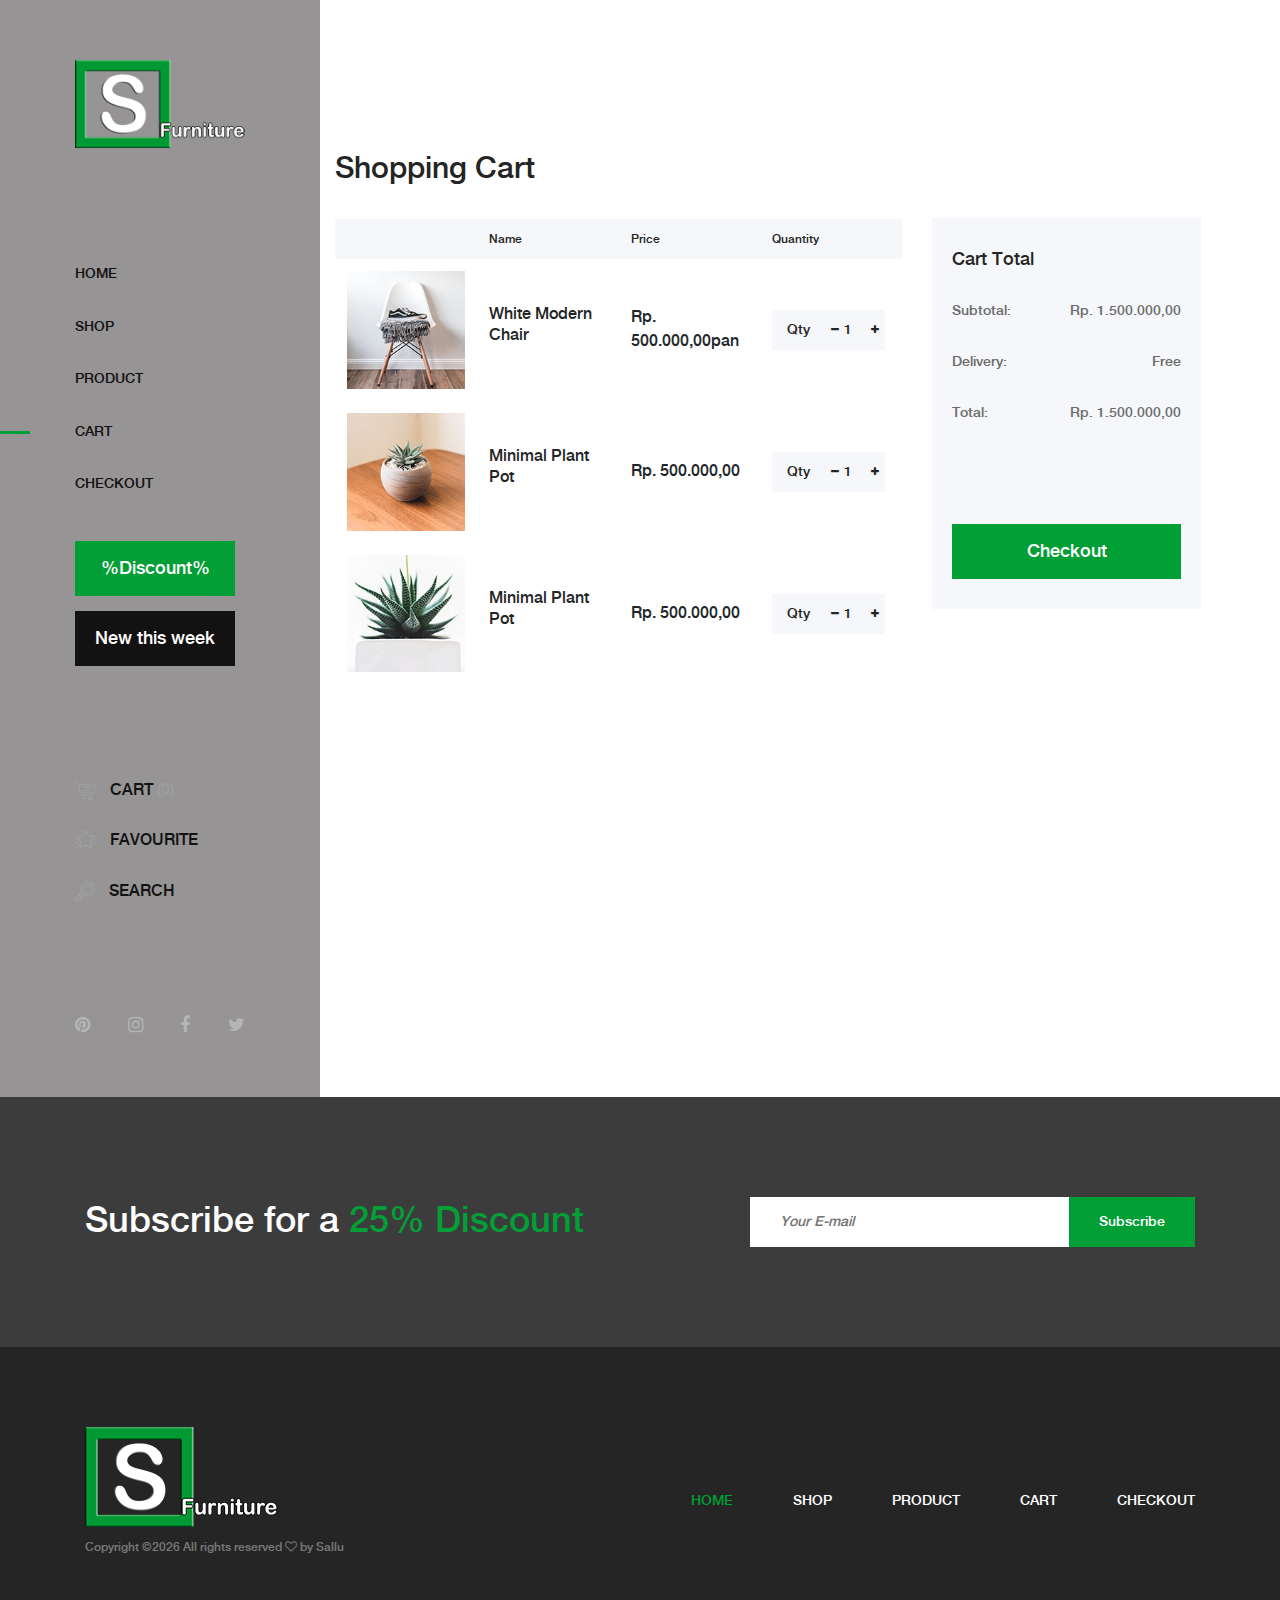
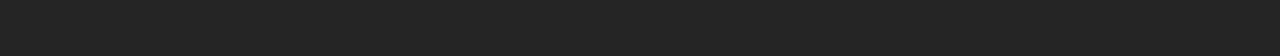
==== cart.html @ cabe3c15 "update" ====
<!DOCTYPE html>
<html lang="en">

<head>
    <meta charset="UTF-8">
    <meta name="description" content="">
    <meta http-equiv="X-UA-Compatible" content="IE=edge">
    <meta name="viewport" content="width=device-width, initial-scale=1, shrink-to-fit=no">
    <!-- The above 4 meta tags *must* come first in the head; any other head content must come *after* these tags -->

    <!-- Title  -->
    <title>Sallu - Furniture Ecommerce | Cart</title>

    <!-- Favicon  -->
    <link rel="icon" href="img/core-img/sallu.ico">

    <!-- Core Style CSS -->
    <link rel="stylesheet" href="css/core-style.css">
    <link rel="stylesheet" href="style.css">

</head>

<body>
    <!-- Search Wrapper Area Start -->
    <div class="search-wrapper section-padding-100">
        <div class="search-close">
            <i class="fa fa-close" aria-hidden="true"></i>
        </div>
        <div class="container">
            <div class="row">
                <div class="col-12">
                    <div class="search-content">
                        <form action="#" method="get">
                            <input type="search" name="search" id="search" placeholder="Type your keyword...">
                            <button type="submit"><img src="img/core-img/search.png" alt=""></button>
                        </form>
                    </div>
                </div>
            </div>
        </div>
    </div>
    <!-- Search Wrapper Area End -->

    <!-- ##### Main Content Wrapper Start ##### -->
    <div class="main-content-wrapper d-flex clearfix">

        <!-- Mobile Nav (max width 767px)-->
        <div class="mobile-nav">
            <!-- Navbar Brand -->
            <div class="amado-navbar-brand">
                <a href="index.html"><img src="img/core-img/logo.png" alt=""></a>
            </div>
            <!-- Navbar Toggler -->
            <div class="amado-navbar-toggler">
                <span></span><span></span><span></span>
            </div>
        </div>

        <!-- Header Area Start -->
        <header class="header-area clearfix">
            <!-- Close Icon -->
            <div class="nav-close">
                <i class="fa fa-close" aria-hidden="true"></i>
            </div>
            <!-- Logo -->
            <div class="logo">
                <a href="index.html"><img src="img/core-img/sallu01.png" alt=""></a>
            </div>
            <!-- Amado Nav -->
            <nav class="amado-nav">
                <ul>
                    <li><a href="index.html">Home</a></li>
                    <li><a href="shop.html">Shop</a></li>
                    <li><a href="product-details.html">Product</a></li>
                    <li class="active"><a href="cart.html">Cart</a></li>
                    <li><a href="checkout.html">Checkout</a></li>
                </ul>
            </nav>
            <!-- Button Group -->
            <div class="amado-btn-group mt-30 mb-100">
                <a href="#" class="btn amado-btn mb-15">%Discount%</a>
                <a href="#" class="btn amado-btn active">New this week</a>
            </div>
            <!-- Cart Menu -->
            <div class="cart-fav-search mb-100">
                <a href="cart.html" class="cart-nav"><img src="img/core-img/cart.png" alt=""> Cart <span>(0)</span></a>
                <a href="#" class="fav-nav"><img src="img/core-img/favorites.png" alt=""> Favourite</a>
                <a href="#" class="search-nav"><img src="img/core-img/search.png" alt=""> Search</a>
            </div>
            <!-- Social Button -->
            <div class="social-info d-flex justify-content-between">
                <a href="#"><i class="fa fa-pinterest" aria-hidden="true"></i></a>
                <a href="#"><i class="fa fa-instagram" aria-hidden="true"></i></a>
                <a href="#"><i class="fa fa-facebook" aria-hidden="true"></i></a>
                <a href="#"><i class="fa fa-twitter" aria-hidden="true"></i></a>
            </div>
        </header>
        <!-- Header Area End -->

        <div class="cart-table-area section-padding-100">
            <div class="container-fluid">
                <div class="row">
                    <div class="col-12 col-lg-8">
                        <div class="cart-title mt-50">
                            <h2>Shopping Cart</h2>
                        </div>

                        <div class="cart-table clearfix">
                            <table class="table table-responsive">
                                <thead>
                                    <tr>
                                        <th></th>
                                        <th>Name</th>
                                        <th>Price</th>
                                        <th>Quantity</th>
                                    </tr>
                                </thead>
                                <tbody>
                                    <tr>
                                        <td class="cart_product_img">
                                            <a href="#"><img src="img/bg-img/cart1.jpg" alt="Product"></a>
                                        </td>
                                        <td class="cart_product_desc">
                                            <h5>White Modern Chair</h5>
                                        </td>
                                        <td class="price">
                                            <span>Rp. 500.000,00pan
                                        </td>
                                        <td class="qty">
                                            <div class="qty-btn d-flex">
                                                <p>Qty</p>
                                                <div class="quantity">
                                                    <span class="qty-minus" onclick="var effect = document.getElementById('qty'); var qty = effect.value; if( !isNaN( qty ) &amp;&amp; qty &gt; 1 ) effect.value--;return false;"><i class="fa fa-minus" aria-hidden="true"></i></span>
                                                    <input type="number" class="qty-text" id="qty" step="1" min="1" max="300" name="quantity" value="1">
                                                    <span class="qty-plus" onclick="var effect = document.getElementById('qty'); var qty = effect.value; if( !isNaN( qty )) effect.value++;return false;"><i class="fa fa-plus" aria-hidden="true"></i></span>
                                                </div>
                                            </div>
                                        </td>
                                    </tr>
                                    <tr>
                                        <td class="cart_product_img">
                                            <a href="#"><img src="img/bg-img/cart2.jpg" alt="Product"></a>
                                        </td>
                                        <td class="cart_product_desc">
                                            <h5>Minimal Plant Pot</h5>
                                        </td>
                                        <td class="price">
                                            <span>Rp. 500.000,00</span>
                                        </td>
                                        <td class="qty">
                                            <div class="qty-btn d-flex">
                                                <p>Qty</p>
                                                <div class="quantity">
                                                    <span class="qty-minus" onclick="var effect = document.getElementById('qty2'); var qty = effect.value; if( !isNaN( qty ) &amp;&amp; qty &gt; 1 ) effect.value--;return false;"><i class="fa fa-minus" aria-hidden="true"></i></span>
                                                    <input type="number" class="qty-text" id="qty2" step="1" min="1" max="300" name="quantity" value="1">
                                                    <span class="qty-plus" onclick="var effect = document.getElementById('qty2'); var qty = effect.value; if( !isNaN( qty )) effect.value++;return false;"><i class="fa fa-plus" aria-hidden="true"></i></span>
                                                </div>
                                            </div>
                                        </td>
                                    </tr>
                                    <tr>
                                        <td class="cart_product_img">
                                            <a href="#"><img src="img/bg-img/cart3.jpg" alt="Product"></a>
                                        </td>
                                        <td class="cart_product_desc">
                                            <h5>Minimal Plant Pot</h5>
                                        </td>
                                        <td class="price">
                                            <span>Rp. 500.000,00</span>
                                        </td>
                                        <td class="qty">
                                            <div class="qty-btn d-flex">
                                                <p>Qty</p>
                                                <div class="quantity">
                                                    <span class="qty-minus" onclick="var effect = document.getElementById('qty3'); var qty = effect.value; if( !isNaN( qty ) &amp;&amp; qty &gt; 1 ) effect.value--;return false;"><i class="fa fa-minus" aria-hidden="true"></i></span>
                                                    <input type="number" class="qty-text" id="qty3" step="1" min="1" max="300" name="quantity" value="1">
                                                    <span class="qty-plus" onclick="var effect = document.getElementById('qty3'); var qty = effect.value; if( !isNaN( qty )) effect.value++;return false;"><i class="fa fa-plus" aria-hidden="true"></i></span>
                                                </div>
                                            </div>
                                        </td>
                                    </tr>
                                </tbody>
                            </table>
                        </div>
                    </div>
                    <div class="col-12 col-lg-4">
                        <div class="cart-summary">
                            <h5>Cart Total</h5>
                            <ul class="summary-table">
                                <li><span>subtotal:</span> <span>Rp. 1.500.000,00</span></li>
                                <li><span>delivery:</span> <span>Free</span></li>
                                <li><span>total:</span> <span>Rp. 1.500.000,00</span></li>
                            </ul>
                            <div class="cart-btn mt-100">
                                <a href="cart.html" class="btn amado-btn w-100">Checkout</a>
                            </div>
                        </div>
                    </div>
                </div>
            </div>
        </div>
    </div>
    <!-- ##### Main Content Wrapper End ##### -->

    <!-- ##### Newsletter Area Start ##### -->
    <section class="newsletter-area section-padding-100-0">
        <div class="container">
            <div class="row align-items-center">
                <!-- Newsletter Text -->
                <div class="col-12 col-lg-6 col-xl-7">
                    <div class="newsletter-text mb-100">
                        <h2>Subscribe for a <span>25% Discount</span></h2>
                    </div>
                </div>
                <!-- Newsletter Form -->
                <div class="col-12 col-lg-6 col-xl-5">
                    <div class="newsletter-form mb-100">
                        <form action="#" method="post">
                            <input type="email" name="email" class="nl-email" placeholder="Your E-mail">
                            <input type="submit" value="Subscribe">
                        </form>
                    </div>
                </div>
            </div>
        </div>
    </section>
    <!-- ##### Newsletter Area End ##### -->

    <!-- ##### Footer Area Start ##### -->
    <footer class="footer_area clearfix">
        <div class="container">
            <div class="row align-items-center">
                <!-- Single Widget Area -->
                <div class="col-12 col-lg-4">
                    <div class="single_widget_area">
                        <!-- Logo -->
                        <div class="footer-logo mr-50">
                            <a href="index.html"><img src="img/core-img/sallu01.png" alt=""></a>
                        </div>
                        <!-- Copywrite Text -->
                        <p class="copywrite">
                            Copyright &copy;<script>document.write(new Date().getFullYear());</script> All rights reserved <i class="fa fa-heart-o" aria-hidden="true"></i> by <a href="https://aroficksallu.github.io" target="_blank">Sallu</a>
                        </p>
                    </div>
                </div>
                <!-- Single Widget Area -->
                <div class="col-12 col-lg-8">
                    <div class="single_widget_area">
                        <!-- Footer Menu -->
                        <div class="footer_menu">
                            <nav class="navbar navbar-expand-lg justify-content-end">
                                <button class="navbar-toggler" type="button" data-toggle="collapse" data-target="#footerNavContent" aria-controls="footerNavContent" aria-expanded="false" aria-label="Toggle navigation"><i class="fa fa-bars"></i></button>
                                <div class="collapse navbar-collapse" id="footerNavContent">
                                    <ul class="navbar-nav ml-auto">
                                        <li class="nav-item active">
                                            <a class="nav-link" href="index.html">Home</a>
                                        </li>
                                        <li class="nav-item">
                                            <a class="nav-link" href="shop.html">Shop</a>
                                        </li>
                                        <li class="nav-item">
                                            <a class="nav-link" href="product-details.html">Product</a>
                                        </li>
                                        <li class="nav-item">
                                            <a class="nav-link" href="cart.html">Cart</a>
                                        </li>
                                        <li class="nav-item">
                                            <a class="nav-link" href="checkout.html">Checkout</a>
                                        </li>
                                    </ul>
                                </div>
                            </nav>
                        </div>
                    </div>
                </div>
            </div>
        </div>
    </footer>
    <!-- ##### Footer Area End ##### -->

    <!-- ##### jQuery (Necessary for All JavaScript Plugins) ##### -->
    <script src="js/jquery/jquery-2.2.4.min.js"></script>
    <!-- Popper js -->
    <script src="js/popper.min.js"></script>
    <!-- Bootstrap js -->
    <script src="js/bootstrap.min.js"></script>
    <!-- Plugins js -->
    <script src="js/plugins.js"></script>
    <!-- Active js -->
    <script src="js/active.js"></script>

</body>

</html>
---- css/core-style.css ----
@import url(../css/bootstrap.min.css);
@import url(../css/owl.carousel.css);
@import url(../css/animate.css);
@import url(../css/magnific-popup.css);
@import url(../css/jquery-ui.min.css);
@import url(../css/nice-select.css);
@import url(../css/font-awesome.min.css);
@font-face {
  font-family: 'helveticaneuebold';
  src: url("../fonts/helvetica_neu_bold-webfont.woff2") format("woff2"), url("../fonts/helvetica_neu_bold-webfont.woff") format("woff");
  font-weight: normal;
  font-style: normal; }
@font-face {
  font-family: 'helveticaneuemedium';
  src: url("../fonts/helveticaneue_medium-webfont.woff2") format("woff2"), url("../fonts/helveticaneue_medium-webfont.woff") format("woff");
  font-weight: normal;
  font-style: normal; }
/* :: 2.0 Import All CSS */
/* :: 3.0 Base CSS */
* {
  margin: 0;
  padding: 0; }

body {
  font-family: "helveticaneuemedium";
  font-size: 16px; }

h1,
h2,
h3,
h4,
h5,
h6 {
  color: #242424;
  line-height: 1.3;
  font-weight: 400; }

p {
  color: #6d6d6d;
  font-size: 16px;
  line-height: 1.9;
  font-weight: 400; }

a {
  -webkit-transition: all 500ms ease 0s;
  transition: all 500ms ease 0s;
  text-decoration: none;
  outline: 0 solid transparent;
  color: #131212;
  font-weight: 400;
  font-size: 12px; }
  a:hover, a:focus {
    -webkit-transition: all 500ms ease 0s;
    transition: all 500ms ease 0s;
    text-decoration: none;
    outline: 0 solid transparent;
    color: #131212;
    font-weight: 400;
    font-size: 12px; }

ul,
ol {
  margin: 0; }
  ul li,
  ol li {
    list-style: none; }

img {
  height: auto;
  max-width: 100%; }

/* Spacing */
.mt-15 {
  margin-top: 15px !important; }

.mt-30 {
  margin-top: 30px !important; }

.mt-50 {
  margin-top: 50px !important; }

.mt-70 {
  margin-top: 70px !important; }

.mt-100 {
  margin-top: 100px !important; }

.mb-15 {
  margin-bottom: 15px !important; }

.mb-30 {
  margin-bottom: 30px !important; }

.mb-50 {
  margin-bottom: 50px !important; }

.mb-70 {
  margin-bottom: 70px !important; }

.mb-100 {
  margin-bottom: 100px !important; }

.ml-15 {
  margin-left: 15px !important; }

.ml-30 {
  margin-left: 30px !important; }

.ml-50 {
  margin-left: 50px !important; }

.mr-15 {
  margin-right: 15px !important; }

.mr-30 {
  margin-right: 30px !important; }

.mr-50 {
  margin-right: 50px !important; }

/* Height */
.height-400 {
  height: 400px !important; }

.height-500 {
  height: 500px !important; }

.height-600 {
  height: 600px !important; }

.height-700 {
  height: 700px !important; }

.height-800 {
  height: 800px !important; }

/* Section Padding */
.section-padding-100 {
  padding-top: 100px;
  padding-bottom: 100px; }

.section-padding-100-0 {
  padding-top: 100px;
  padding-bottom: 0; }

.section-padding-0-100 {
  padding-top: 0;
  padding-bottom: 100px; }

/* Section Heading */
.section-heading {
  margin-bottom: 50px;
  position: relative;
  z-index: 1; }
  .section-heading h2 {
    font-size: 30px;
    margin-bottom: 0;
    text-transform: capitalize;
    font-weight: 600; }
  .section-heading.text-left {
    text-align: left !important; }

/* Miscellaneous */
.bg-img {
  background-position: center center;
  background-size: cover;
  background-repeat: no-repeat; }

.bg-white {
  background-color: #ffffff !important; }

.bg-dark {
  background-color: #000000 !important; }

.bg-transparent {
  background-color: transparent !important; }

.font-bold {
  font-weight: 700; }

.font-light {
  font-weight: 300; }

.bg-overlay,
.bg-overlay-white {
  position: relative;
  z-index: 2;
  background-position: center center;
  background-size: cover; }
  .bg-overlay:hover,
  .bg-overlay-white:hover {
    position: absolute;
    z-index: -1;
    top: 0;
    left: 0;
    width: 100%;
    height: 100%;
    content: ""; }

.bg-overlay:hover {
  background-color: rgba(0, 0, 0, 0.5); }

.bg-overlay-white:hover {
  background-color: rgba(255, 255, 255, 0.9); }

.mfp-image-holder .mfp-close,
.mfp-iframe-holder .mfp-close {
  color: #FFF;
  right: 0;
  padding-right: 0;
  width: 30px;
  height: 30px;
  background-color: #029e36;
  line-height: 30px;
  text-align: center;
  position: absolute;
  top: 40px;
  right: -30px; }
  @media only screen and (max-width: 767px) {
    .mfp-image-holder .mfp-close,
    .mfp-iframe-holder .mfp-close {
      right: 0; } }

.navbar-toggler {
  background-color: #029e36;
  border-radius: 0;
  margin-bottom: 15px; }
  .navbar-toggler i {
    font-size: 12px;
    color: #fff; }

@media only screen and (min-width: 768px) and (max-width: 991px) {
  .navbar {
    display: block; } }
@media only screen and (max-width: 767px) {
  .navbar {
    display: block; } }

.mobile-nav {
  position: fixed;
  width: 100%;
  height: 70px;
  background-color: #fff;
  z-index: 3000;
  top: 0;
  left: 0;
  right: 0;
  padding: 0.5em 2em;
  -webkit-box-align: center;
  -ms-flex-align: center;
  -ms-grid-row-align: center;
  align-items: center;
  -webkit-box-pack: justify;
  -ms-flex-pack: justify;
  justify-content: space-between;
  box-shadow: 0 4px 15px 0 rgba(0, 0, 0, 0.15);
  display: none; }
  @media only screen and (max-width: 767px) {
    .mobile-nav {
      display: -webkit-box;
      display: -ms-flexbox;
      display: flex; } }
  .mobile-nav .amado-navbar-brand {
    -webkit-box-flex: 0;
    -ms-flex: 0 0 70px;
    flex: 0 0 70px;
    max-width: 70px; }
    .mobile-nav .amado-navbar-brand a {
      display: block;
      max-width: 70px; }
  .mobile-nav .amado-navbar-toggler {
    cursor: pointer; }
    .mobile-nav .amado-navbar-toggler span {
      width: 28px;
      height: 3px;
      background-color: #029e36;
      display: block;
      margin-bottom: 5px;
      border-radius: 2px; }
      .mobile-nav .amado-navbar-toggler span:last-child {
        margin-bottom: 0; }

/* ScrollUp */
#scrollUp {
  background-color: #029e36;
  border-radius: 0;
  bottom: 60px;
  box-shadow: 0 2px 6px 0 rgba(0, 0, 0, 0.3);
  color: #ffffff;
  font-size: 24px;
  height: 40px;
  line-height: 40px;
  right: 60px;
  text-align: center;
  width: 40px;
  -webkit-transition-duration: 500ms;
  transition-duration: 500ms; }
  #scrollUp:hover {
    background-color: #131212; }
  @media only screen and (max-width: 767px) {
    #scrollUp {
      bottom: 30px;
      right: 30px; } }

/* Essence Button */
.amado-btn {
  display: inline-block;
  min-width: 160px;
  height: 55px;
  color: #ffffff;
  border: none;
  border-radius: 0;
  padding: 0 7px;
  font-size: 18px;
  line-height: 56px;
  background-color: #029e36;
  font-weight: 400; }
  .amado-btn.active, .amado-btn:hover, .amado-btn:focus {
    font-size: 18px;
    color: #ffffff;
    background-color: #131212; }

/* :: 4.0 Search Wrapper Area CSS */
.search-wrapper {
  position: fixed;
  z-index: 1;
  width: 100%;
  height: 260px;
  z-index: 5000;
  top: -350px;
  left: 0;
  background-color: #f5f7fa;
  -webkit-transition-duration: 500ms;
  transition-duration: 500ms; }
  .search-wrapper .search-content form {
    position: relative;
    z-index: 1;
    box-shadow: 0 0 5px rgba(0, 0, 0, 0.075); }
    .search-wrapper .search-content form input {
      width: 100%;
      height: 60px;
      border: none;
      padding-left: 50px;
      font-size: 14px;
      color: #6b6b6b; }
    .search-wrapper .search-content form button {
      position: absolute;
      top: 0;
      left: 0;
      border: none;
      width: 50px;
      height: 60px;
      z-index: 10;
      cursor: pointer;
      background-color: transparent;
      text-align: center; }
  .search-wrapper .search-close {
    -webkit-transition-duration: 500ms;
    transition-duration: 500ms;
    width: 40px;
    height: 40px;
    position: absolute;
    top: 0;
    right: 0;
    background-color: red;
    text-align: center;
    color: #fff;
    line-height: 40px;
    font-size: 12px;
    cursor: pointer;
    background-color: #029e36; }
    .search-wrapper .search-close:hover {
      background-color: #131212; }

/* :: 5.0 Welcome Area CSS */
.main-content-wrapper {
  position: relative;
  z-index: 1;
  -webkit-transition-duration: 500ms;
  transition-duration: 500ms;
  -ms-flex-wrap: wrap;
  flex-wrap: wrap; }
  @media only screen and (max-width: 767px) {
    .main-content-wrapper {
      margin-top: 70px;
      z-index: 100; } }
  .main-content-wrapper .header-area {
    -webkit-transition-duration: 500ms;
    transition-duration: 500ms;
    position: relative;
    z-index: 1;
    -webkit-box-flex: 0;
    -ms-flex: 0 0 320px;
    flex: 0 0 320px;
    width: 320px;
    max-width: 320px;
    background-color: rgb(150, 148, 148);
    padding: 60px 75px; }
    @media only screen and (min-width: 768px) and (max-width: 991px) {
      .main-content-wrapper .header-area {
        -webkit-box-flex: 0;
        -ms-flex: 0 0 280px;
        flex: 0 0 280px;
        width: 280px;
        max-width: 280px;
        padding: 50px; } }
    @media only screen and (max-width: 767px) {
      .main-content-wrapper .header-area {
        -webkit-transition-duration: 500ms;
        transition-duration: 500ms;
        -webkit-box-flex: 0;
        -ms-flex: 0 0 320px;
        flex: 0 0 320px;
        width: 320px;
        max-width: 320px;
        position: fixed;
        z-index: 4000;
        top: 0;
        left: -350px;
        height: 100%;
        overflow-x: hidden;
        overflow-y: scroll;
        display: block; } }
    .main-content-wrapper .header-area.bp-xs-on {
      left: 0; }
    .main-content-wrapper .header-area .nav-close {
      -webkit-transition-duration: 500ms;
      transition-duration: 500ms;
      width: 40px;
      height: 40px;
      position: absolute;
      top: 0;
      right: 15px;
      background-color: red;
      text-align: center;
      color: #fff;
      line-height: 40px;
      font-size: 12px;
      cursor: pointer;
      background-color: #029e36;
      display: none; }
      @media only screen and (max-width: 767px) {
        .main-content-wrapper .header-area .nav-close {
          display: block; } }
      .main-content-wrapper .header-area .nav-close:hover {
        background-color: #131212; }
    .main-content-wrapper .header-area .logo {
      margin-bottom: 100px;
      display: block; }
    .main-content-wrapper .header-area .amado-nav li a {
      font-size: 14px;
      text-transform: uppercase;
      position: relative;
      z-index: 1;
      padding: 20px 0;
      display: block;
      line-height: 0.9;
      color: #131212;
      font-weight: normal; }
      .main-content-wrapper .header-area .amado-nav li a::after {
        -webkit-transition-duration: 500ms;
        transition-duration: 500ms;
        width: 30px;
        height: 3px;
        position: absolute;
        top: 50%;
        margin-top: -1.5px;
        left: -150px;
        background-color: #029e36;
        z-index: 10;
        content: ''; }
      .main-content-wrapper .header-area .amado-nav li a:hover, .main-content-wrapper .header-area .amado-nav li a:focus {
        color: #029e36; }
    .main-content-wrapper .header-area .amado-nav li:hover a::after, .main-content-wrapper .header-area .amado-nav li:focus a::after {
      left: -75px; }
      @media only screen and (min-width: 768px) and (max-width: 991px) {
        .main-content-wrapper .header-area .amado-nav li:hover a::after, .main-content-wrapper .header-area .amado-nav li:focus a::after {
          left: -50px; } }
    .main-content-wrapper .header-area .amado-nav li.active a::after {
      left: -75px; }
      @media only screen and (min-width: 768px) and (max-width: 991px) {
        .main-content-wrapper .header-area .amado-nav li.active a::after {
          left: -50px; } }
    .main-content-wrapper .header-area .amado-btn-group .amado-btn {
      width: 160px;
      display: block; }
    .main-content-wrapper .header-area .cart-fav-search a {
      display: block;
      text-transform: uppercase;
      font-size: 16px;
      padding: 15px 0;
      color: #131212;
      line-height: 1; }
      .main-content-wrapper .header-area .cart-fav-search a .search-nav {
        padding-bottom: 0; }
      .main-content-wrapper .header-area .cart-fav-search a span {
        color: #9e9e9e; }
      .main-content-wrapper .header-area .cart-fav-search a img {
        margin-right: 10px; }
      .main-content-wrapper .header-area .cart-fav-search a:hover, .main-content-wrapper .header-area .cart-fav-search a:focus {
        color: #029e36; }
    .main-content-wrapper .header-area .social-info a {
      color: #b5b5b5;
      display: inline-block; }
      .main-content-wrapper .header-area .social-info a i {
        font-size: 18px; }
      .main-content-wrapper .header-area .social-info a:hover, .main-content-wrapper .header-area .social-info a:focus {
        color: #029e36; }
    @media only screen and (max-width: 767px) {
      .main-content-wrapper .header-area .social-info {
        margin-bottom: 75px; } }
  .main-content-wrapper .products-catagories-area {
    -webkit-box-flex: 0;
    -ms-flex: 0 0 calc(100% - 320px);
    flex: 0 0 calc(100% - 320px);
    width: calc(100% - 320px);
    max-width: calc(100% - 320px); }
    @media only screen and (min-width: 768px) and (max-width: 991px) {
      .main-content-wrapper .products-catagories-area {
        -webkit-box-flex: 0;
        -ms-flex: 0 0 calc(100% - 280px);
        flex: 0 0 calc(100% - 280px);
        width: calc(100% - 280px);
        max-width: calc(100% - 280px); } }
    @media only screen and (max-width: 767px) {
      .main-content-wrapper .products-catagories-area {
        -webkit-box-flex: 0;
        -ms-flex: 0 0 100%;
        flex: 0 0 100%;
        width: 100%;
        max-width: 100%; } }
  .main-content-wrapper .shop_sidebar_area {
    position: relative;
    z-index: 1;
    -webkit-box-flex: 0;
    -ms-flex: 0 0 230px;
    flex: 0 0 230px;
    width: 230px;
    max-width: 230px;
    background-color: #f5f7fa;
    padding: 100px 40px; }
    @media only screen and (min-width: 768px) and (max-width: 991px) {
      .main-content-wrapper .shop_sidebar_area {
        -webkit-box-flex: 0;
        -ms-flex: 0 0 180px;
        flex: 0 0 180px;
        width: 180px;
        max-width: 180px;
        padding: 100px 15px; } }
    @media only screen and (max-width: 767px) {
      .main-content-wrapper .shop_sidebar_area {
        -webkit-box-flex: 0;
        -ms-flex: 0 0 100%;
        flex: 0 0 100%;
        width: 100%;
        max-width: 100%;
        -webkit-box-ordinal-group: 3;
        -ms-flex-order: 2;
        order: 2; } }
  .main-content-wrapper .amado_product_area {
    position: relative;
    z-index: 1;
    -webkit-box-flex: 0;
    -ms-flex: 0 0 calc(95% - 550px);
    flex: 0 0 calc(95% - 550px);
    width: calc(95% - 550px);
    max-width: calc(95% - 550px); }
    @media only screen and (min-width: 992px) and (max-width: 1199px) {
      .main-content-wrapper .amado_product_area {
        -webkit-box-flex: 0;
        -ms-flex: 0 0 calc(100% - 550px);
        flex: 0 0 calc(100% - 550px);
        width: calc(100% - 550px);
        max-width: calc(100% - 550px); } }
    @media only screen and (min-width: 768px) and (max-width: 991px) {
      .main-content-wrapper .amado_product_area {
        -webkit-box-flex: 0;
        -ms-flex: 0 0 calc(100% - 460px);
        flex: 0 0 calc(100% - 460px);
        width: calc(100% - 460px);
        max-width: calc(100% - 460px); } }
    @media only screen and (max-width: 767px) {
      .main-content-wrapper .amado_product_area {
        -webkit-box-flex: 0;
        -ms-flex: 0 0 100%;
        flex: 0 0 100%;
        width: 100%;
        max-width: 100%;
        -webkit-box-ordinal-group: 2;
        -ms-flex-order: 1;
        order: 1;
        padding-top: 50px; } }
  .main-content-wrapper .cart-table-area {
    position: relative;
    z-index: 1;
    -webkit-box-flex: 0;
    -ms-flex: 0 0 calc(95% - 320px);
    flex: 0 0 calc(95% - 320px);
    width: calc(95% - 320px);
    max-width: calc(95% - 320px); }
    @media only screen and (min-width: 992px) and (max-width: 1199px) {
      .main-content-wrapper .cart-table-area {
        -webkit-box-flex: 0;
        -ms-flex: 0 0 calc(100% - 320px);
        flex: 0 0 calc(100% - 320px);
        width: calc(100% - 320px);
        max-width: calc(100% - 320px); } }
    @media only screen and (min-width: 768px) and (max-width: 991px) {
      .main-content-wrapper .cart-table-area {
        -webkit-box-flex: 0;
        -ms-flex: 0 0 calc(100% - 280px);
        flex: 0 0 calc(100% - 280px);
        width: calc(100% - 280px);
        max-width: calc(100% - 280px); } }
    @media only screen and (max-width: 767px) {
      .main-content-wrapper .cart-table-area {
        -webkit-box-flex: 0;
        -ms-flex: 0 0 100%;
        flex: 0 0 100%;
        width: 100%;
        max-width: 100%;
        padding-top: 0; } }
    .main-content-wrapper .cart-table-area .cart-title h2 {
      font-size: 30px;
      margin-bottom: 30px;
      color: #242424; }
    .main-content-wrapper .cart-table-area table thead {
      width: 100%;
      display: block; }
      .main-content-wrapper .cart-table-area table thead tr {
        display: -webkit-box;
        display: -ms-flexbox;
        display: flex;
        width: 100%;
        height: 40px;
        background-color: #f5f7fa; }
        .main-content-wrapper .cart-table-area table thead tr th {
          border-top: none;
          border-bottom: none;
          -webkit-box-flex: 0;
          -ms-flex: 0 0 25%;
          flex: 0 0 25%;
          width: 25%;
          max-width: 25%;
          font-size: 12px;
          color: #242424;
          text-transform: capitalize;
          font-weight: 400; }
    .main-content-wrapper .cart-table-area table tbody {
      width: 100%;
      display: block; }
      .main-content-wrapper .cart-table-area table tbody tr {
        display: -webkit-box;
        display: -ms-flexbox;
        display: flex;
        -webkit-box-align: center;
        -ms-flex-align: center;
        -ms-grid-row-align: center;
        align-items: center;
        width: 100%; }
        .main-content-wrapper .cart-table-area table tbody tr td {
          border: none;
          -webkit-box-flex: 0;
          -ms-flex: 0 0 25%;
          flex: 0 0 25%;
          width: 25%;
          max-width: 25%; }
          .main-content-wrapper .cart-table-area table tbody tr td h5 {
            font-size: 16px;
            color: #252525; }
            @media only screen and (min-width: 992px) and (max-width: 1199px) {
              .main-content-wrapper .cart-table-area table tbody tr td h5 {
                font-size: 14px; } }
            @media only screen and (min-width: 768px) and (max-width: 991px) {
              .main-content-wrapper .cart-table-area table tbody tr td h5 {
                font-size: 14px; } }
            @media only screen and (max-width: 767px) {
              .main-content-wrapper .cart-table-area table tbody tr td h5 {
                font-size: 12px; } }
          .main-content-wrapper .cart-table-area table tbody tr td .qty-btn p {
            margin-bottom: 0;
            line-height: 40px;
            height: 40px;
            padding: 0 15px;
            background-color: #f5f7fa;
            color: #242424;
            font-size: 14px; }
            @media only screen and (min-width: 768px) and (max-width: 991px) {
              .main-content-wrapper .cart-table-area table tbody tr td .qty-btn p {
                padding: 0 10px; } }
          .main-content-wrapper .cart-table-area table tbody tr td .qty-btn .quantity {
            position: relative;
            z-index: 1; }
            .main-content-wrapper .cart-table-area table tbody tr td .qty-btn .quantity input {
              text-align: center;
              background-color: #f5f7fa;
              height: 40px;
              width: 60px;
              border: none;
              -moz-appearance: textfield;
              -webkit-appearance: textfield;
              appearance: textfield;
              color: #242424;
              font-size: 14px; }
              @media only screen and (min-width: 768px) and (max-width: 991px) {
                .main-content-wrapper .cart-table-area table tbody tr td .qty-btn .quantity input {
                  width: 45px; } }
            .main-content-wrapper .cart-table-area table tbody tr td .qty-btn .quantity .qty-plus {
              position: absolute;
              right: 0;
              top: 0;
              line-height: 40px;
              width: 20px;
              text-align: center;
              height: 40px;
              cursor: pointer;
              color: #242424;
              font-size: 10px; }
            .main-content-wrapper .cart-table-area table tbody tr td .qty-btn .quantity .qty-minus {
              position: absolute;
              top: 0;
              right: 40px;
              line-height: 40px;
              width: 20px;
              height: 40px;
              text-align: center;
              cursor: pointer;
              color: #242424;
              font-size: 10px; }
              @media only screen and (min-width: 768px) and (max-width: 991px) {
                .main-content-wrapper .cart-table-area table tbody tr td .qty-btn .quantity .qty-minus {
                  right: 30px; } }
    .main-content-wrapper .cart-table-area .cart-summary {
      background-color: #f5f7fa;
      margin-top: 118px;
      position: relative;
      z-index: 1;
      padding: 30px 20px; }
      .main-content-wrapper .cart-table-area .cart-summary h5 {
        font-size: 18px;
        margin-bottom: 0; }
      .main-content-wrapper .cart-table-area .cart-summary .summary-table {
        margin-top: 30px; }
        .main-content-wrapper .cart-table-area .cart-summary .summary-table li {
          display: -webkit-box;
          display: -ms-flexbox;
          display: flex;
          -webkit-box-pack: justify;
          -ms-flex-pack: justify;
          justify-content: space-between;
          margin-bottom: 30px;
          text-transform: capitalize; }
          .main-content-wrapper .cart-table-area .cart-summary .summary-table li span {
            color: #6b6b6b;
            font-size: 14px; }
      .main-content-wrapper .cart-table-area .cart-summary .payment-method label {
        font-size: 14px;
        color: #6b6b6b;
        font-weight: 400;
        margin-bottom: 15px; }
  .main-content-wrapper .single-product-area {
    position: relative;
    z-index: 1;
    -webkit-box-flex: 0;
    -ms-flex: 0 0 calc(95% - 320px);
    flex: 0 0 calc(95% - 320px);
    width: calc(95% - 320px);
    max-width: calc(95% - 320px); }
    @media only screen and (min-width: 992px) and (max-width: 1199px) {
      .main-content-wrapper .single-product-area {
        -webkit-box-flex: 0;
        -ms-flex: 0 0 calc(100% - 320px);
        flex: 0 0 calc(100% - 320px);
        width: calc(100% - 320px);
        max-width: calc(100% - 320px); } }
    @media only screen and (min-width: 768px) and (max-width: 991px) {
      .main-content-wrapper .single-product-area {
        -webkit-box-flex: 0;
        -ms-flex: 0 0 calc(100% - 280px);
        flex: 0 0 calc(100% - 280px);
        width: calc(100% - 280px);
        max-width: calc(100% - 280px); } }
    @media only screen and (max-width: 767px) {
      .main-content-wrapper .single-product-area {
        -webkit-box-flex: 0;
        -ms-flex: 0 0 100%;
        flex: 0 0 100%;
        width: 100%;
        max-width: 100%;
        padding-top: 0; } }
    .main-content-wrapper .single-product-area .breadcrumb {
      background-color: transparent; }
      .main-content-wrapper .single-product-area .breadcrumb .breadcrumb-item {
        font-size: 14px;
        text-transform: uppercase; }
        .main-content-wrapper .single-product-area .breadcrumb .breadcrumb-item a {
          color: #242424;
          font-size: 14px;
          text-transform: uppercase; }
          .main-content-wrapper .single-product-area .breadcrumb .breadcrumb-item a:hover {
            color: #029e36; }
      .main-content-wrapper .single-product-area .breadcrumb .breadcrumb-item + .breadcrumb-item::before {
        content: ">"; }
    .main-content-wrapper .single-product-area .single_product_thumb {
      position: relative;
      z-index: 1;
      margin-bottom: 170px; }
      .main-content-wrapper .single-product-area .single_product_thumb .carousel-indicators {
        margin: 0 7.5px;
        bottom: -165px; }
        @media only screen and (min-width: 992px) and (max-width: 1199px) {
          .main-content-wrapper .single-product-area .single_product_thumb .carousel-indicators {
            bottom: -105px; } }
        @media only screen and (min-width: 768px) and (max-width: 991px) {
          .main-content-wrapper .single-product-area .single_product_thumb .carousel-indicators {
            bottom: -105px; } }
        @media only screen and (max-width: 767px) {
          .main-content-wrapper .single-product-area .single_product_thumb .carousel-indicators {
            bottom: -95px; } }
        .main-content-wrapper .single-product-area .single_product_thumb .carousel-indicators li {
          -webkit-box-flex: 0;
          -ms-flex: 0 0 25%;
          flex: 0 0 25%;
          width: 25%;
          min-width: 25%;
          height: 140px;
          background-position: center center;
          background-size: cover;
          border: 2px solid transparent;
          cursor: pointer; }
          @media only screen and (min-width: 992px) and (max-width: 1199px) {
            .main-content-wrapper .single-product-area .single_product_thumb .carousel-indicators li {
              height: 80px; } }
          @media only screen and (min-width: 768px) and (max-width: 991px) {
            .main-content-wrapper .single-product-area .single_product_thumb .carousel-indicators li {
              height: 80px; } }
          @media only screen and (max-width: 767px) {
            .main-content-wrapper .single-product-area .single_product_thumb .carousel-indicators li {
              height: 70px; } }
          .main-content-wrapper .single-product-area .single_product_thumb .carousel-indicators li.active {
            border: 2px solid #029e36; }
      .main-content-wrapper .single-product-area .single_product_thumb .carousel-item a {
        cursor: zoom-in; }
    .main-content-wrapper .single-product-area .single_product_desc {
      position: relative;
      z-index: 1; }
      .main-content-wrapper .single-product-area .single_product_desc .product-meta-data .line {
        width: 80px;
        height: 3px;
        background-color: #029e36;
        margin-bottom: 15px;
        display: block; }
      .main-content-wrapper .single-product-area .single_product_desc .product-meta-data .product-price {
        font-size: 24px;
        font-weight: 400;
        color: #029e36;
        line-height: 1;
        margin-bottom: 10px; }
      .main-content-wrapper .single-product-area .single_product_desc .product-meta-data a {
        display: block; }
        .main-content-wrapper .single-product-area .single_product_desc .product-meta-data a h6 {
          font-size: 30px;
          margin-bottom: 5px; }
          @media only screen and (min-width: 992px) and (max-width: 1199px) {
            .main-content-wrapper .single-product-area .single_product_desc .product-meta-data a h6 {
              font-size: 20px; } }
      .main-content-wrapper .single-product-area .single_product_desc .product-meta-data .ratings-review .ratings i {
        font-size: 10px;
        color: #029e36; }
      .main-content-wrapper .single-product-area .single_product_desc .product-meta-data .ratings-review .review a {
        display: inline-block;
        color: #6b6b6b;
        font-size: 14px; }
      .main-content-wrapper .single-product-area .single_product_desc .product-meta-data .avaibility {
        margin-bottom: 0;
        font-size: 12px;
        color: #6b6b6b;
        line-height: 1; }
        .main-content-wrapper .single-product-area .single_product_desc .product-meta-data .avaibility i {
          color: #20d34a;
          font-size: 12px; }
      .main-content-wrapper .single-product-area .single_product_desc .short_overview p {
        line-height: 2.1;
        color: #6b6b6b; }
      .main-content-wrapper .single-product-area .single_product_desc .cart p {
        margin-bottom: 0;
        line-height: 40px;
        height: 40px;
        padding: 0 15px;
        background-color: #f5f7fa; }
      .main-content-wrapper .single-product-area .single_product_desc .cart .quantity {
        position: relative;
        z-index: 1; }
        .main-content-wrapper .single-product-area .single_product_desc .cart .quantity input {
          text-align: center;
          background-color: #f5f7fa;
          height: 40px;
          width: 100px;
          border: none;
          -moz-appearance: textfield;
          -webkit-appearance: textfield;
          appearance: textfield;
          color: #959595; }
        .main-content-wrapper .single-product-area .single_product_desc .cart .quantity .qty-plus {
          position: absolute;
          right: 0;
          top: 0;
          line-height: 30px;
          width: 30px;
          text-align: center;
          height: 20px;
          cursor: pointer;
          color: #959595; }
        .main-content-wrapper .single-product-area .single_product_desc .cart .quantity .qty-minus {
          position: absolute;
          top: 21px;
          right: 0;
          line-height: 1;
          width: 30px;
          height: 25px;
          text-align: center;
          cursor: pointer;
          color: #959595; }
      .main-content-wrapper .single-product-area .single_product_desc .cart .amado-btn {
        width: 310px;
        height: 80px;
        line-height: 80px; }
        @media only screen and (min-width: 992px) and (max-width: 1199px) {
          .main-content-wrapper .single-product-area .single_product_desc .cart .amado-btn {
            width: 250px; } }
        @media only screen and (max-width: 767px) {
          .main-content-wrapper .single-product-area .single_product_desc .cart .amado-btn {
            width: 280px; } }

.search-wrapper-on .search-wrapper {
  top: 0; }
.search-wrapper-on .main-content-wrapper {
  margin-top: 260px; }

.single-products-catagory {
  position: relative;
  z-index: 1;
  width: 33.33333%;
  top: 0; }
  @media only screen and (min-width: 992px) and (max-width: 1199px) {
    .single-products-catagory {
      width: 50%; } }
  @media only screen and (min-width: 768px) and (max-width: 991px) {
    .single-products-catagory {
      width: 100%; } }
  @media only screen and (max-width: 767px) {
    .single-products-catagory {
      width: 100%; } }
  @media only screen and (min-width: 576px) and (max-width: 767px) {
    .single-products-catagory {
      width: 50%; } }
  .single-products-catagory a {
    display: block;
    width: 100%;
    height: 100%;
    position: relative;
    z-index: 10; }
    .single-products-catagory a::after {
      -webkit-transition-duration: 250ms;
      transition-duration: 250ms;
      position: absolute;
      width: 100%;
      height: 100%;
      top: 0;
      left: 0;
      content: '';
      background-color: rgba(60, 60, 60, 0.7);
      z-index: 1;
      opacity: 0;
      visibility: visible; }
    .single-products-catagory a img {
      width: 100%; }
  .single-products-catagory .hover-content {
    position: absolute;
    top: 40px;
    left: 40px;
    z-index: 10; }
    @media only screen and (max-width: 767px) {
      .single-products-catagory .hover-content {
        top: 30px;
        left: 30px; } }
    .single-products-catagory .hover-content .line {
      width: 80px;
      height: 3px;
      background-color: #029e36;
      display: block;
      margin-bottom: 15px; }
    .single-products-catagory .hover-content p {
      font-size: 16px;
      color: #6d6d6d;
      line-height: 1;
      margin-bottom: 5px;
      -webkit-transition-duration: 250ms;
      transition-duration: 250ms; }
    .single-products-catagory .hover-content h4 {
      margin-bottom: 0;
      -webkit-transition-duration: 250ms;
      transition-duration: 250ms; }
  .single-products-catagory:hover a::after, .single-products-catagory:focus a::after {
    opacity: 1;
    visibility: visible; }
  .single-products-catagory:hover .hover-content p,
  .single-products-catagory:hover .hover-content h4, .single-products-catagory:focus .hover-content p,
  .single-products-catagory:focus .hover-content h4 {
    color: #fff; }

/* :: 6.0 Newsletter Area CSS */
.newsletter-area {
  position: relative;
  z-index: 1;
  background-color: #3c3c3c; }
  .newsletter-area .newsletter-text {
    position: relative;
    z-index: 1; }
    .newsletter-area .newsletter-text h2 {
      font-size: 36px;
      margin-bottom: 10px;
      color: #fff; }
      @media only screen and (min-width: 992px) and (max-width: 1199px) {
        .newsletter-area .newsletter-text h2 {
          font-size: 30px; } }
      @media only screen and (max-width: 767px) {
        .newsletter-area .newsletter-text h2 {
          font-size: 30px; } }
      .newsletter-area .newsletter-text h2 span {
        color: #029e36; }
    .newsletter-area .newsletter-text p {
      color: #b3b1b1;
      margin-bottom: 0; }
  .newsletter-area .newsletter-form form {
    position: relative;
    z-index: 1; }
    .newsletter-area .newsletter-form form input[type="email"] {
      width: 100%;
      height: 50px;
      background-color: #fff;
      color: #afafaf;
      font-size: 14px;
      font-style: italic;
      border: none;
      padding: 0 30px; }
    .newsletter-area .newsletter-form form input[type="submit"] {
      -webkit-transition-duration: 500ms;
      transition-duration: 500ms;
      height: 50px;
      background-color: #029e36;
      color: #fff;
      font-size: 14px;
      padding: 0 30px;
      cursor: pointer;
      position: absolute;
      top: 0;
      right: 0;
      z-index: 10;
      border: none; }
      .newsletter-area .newsletter-form form input[type="submit"]:hover, .newsletter-area .newsletter-form form input[type="submit"]:focus {
        background-color: #029e36;
        color: #fff; }

/* :: 7.0 Popular Products Area CSS */
.single-product-wrapper {
  position: relative;
  z-index: 1;
  margin-bottom: 50px;
  overflow: hidden;
  background-color: #ffffff; }
  .single-product-wrapper .product-img {
    position: relative;
    z-index: 1;
    overflow: hidden; }
    .single-product-wrapper .product-img img {
      width: 100%;
      -webkit-transition-duration: 500ms;
      transition-duration: 500ms; }
    .single-product-wrapper .product-img .hover-img {
      -webkit-transition-duration: 500ms;
      transition-duration: 500ms;
      position: absolute;
      top: 0;
      left: 0;
      width: 100%;
      z-index: 10;
      opacity: 0;
      visibility: hidden; }
  .single-product-wrapper .product-description {
    position: relative;
    z-index: 1;
    margin-top: 25px; }
    .single-product-wrapper .product-description .product-meta-data .line {
      width: 80px;
      height: 3px;
      background-color: #029e36;
      margin-bottom: 15px;
      display: block; }
    .single-product-wrapper .product-description .product-meta-data .product-price {
      line-height: 1;
      color: #029e36;
      font-size: 24px;
      margin-bottom: 10px; }
    .single-product-wrapper .product-description .product-meta-data a {
      display: block; }
      .single-product-wrapper .product-description .product-meta-data a h6 {
        margin-bottom: 0; }
    .single-product-wrapper .product-description .ratings-cart .ratings i {
      font-size: 10px;
      color: #029e36; }
    .single-product-wrapper .product-description .ratings-cart .cart {
      display: block; }
  .single-product-wrapper:hover .product-img .hover-img {
    opacity: 1;
    visibility: visible; }
  .single-product-wrapper:hover .product-img .product-favourite a {
    opacity: 1;
    visibility: visible; }

.pagination {
  position: relative;
  z-index: 1; }
  .pagination .page-item .page-link {
    width: 40px;
    height: 40px;
    border: none;
    font-size: 16px;
    font-weight: 400;
    line-height: 40px;
    padding: 0;
    text-align: center;
    color: #242424; }
    .pagination .page-item .page-link:hover, .pagination .page-item .page-link:focus {
      color: #fff;
      box-shadow: none;
      background-color: #029e36; }
  .pagination .page-item.active .page-link {
    color: #fff;
    box-shadow: none;
    background-color: #029e36; }
  .pagination .page-item:first-child .page-link {
    margin-left: 0;
    border-top-left-radius: 0;
    border-bottom-left-radius: 0; }
  .pagination .page-item:last-child .page-link {
    margin-left: 0;
    border-top-right-radius: 0;
    border-bottom-right-radius: 0; }

/* :: 8.0 Footer Area CSS */
.footer_area {
  position: relative;
  z-index: 1;
  background-color: #252525;
  padding: 80px 0; }
  .footer_area .single_widget_area .copywrite {
    font-size: 12px;
    color: rgba(255, 255, 255, 0.4);
    margin-top: 10px; }
    .footer_area .single_widget_area .copywrite a {
      font-size: 12px;
      color: rgba(255, 255, 255, 0.4); }
      .footer_area .single_widget_area .copywrite a:hover {
        color: #fff; }
  .footer_area .single_widget_area .footer_menu {
    position: relative;
    z-index: 1;
    margin-left: auto; }
    .footer_area .single_widget_area .footer_menu .navbar {
      padding: 0; }
    .footer_area .single_widget_area .footer_menu .navbar-nav .nav-item .nav-link {
      padding: 10px 30px;
      color: #fff;
      text-transform: uppercase;
      font-size: 14px; }
      @media only screen and (min-width: 768px) and (max-width: 991px) {
        .footer_area .single_widget_area .footer_menu .navbar-nav .nav-item .nav-link {
          padding: 10px 0; } }
      @media only screen and (max-width: 767px) {
        .footer_area .single_widget_area .footer_menu .navbar-nav .nav-item .nav-link {
          padding: 10px 0; } }
      .footer_area .single_widget_area .footer_menu .navbar-nav .nav-item .nav-link:hover, .footer_area .single_widget_area .footer_menu .navbar-nav .nav-item .nav-link:focus {
        color: #029e36; }
    .footer_area .single_widget_area .footer_menu .navbar-nav .nav-item.active .nav-link {
      color: #029e36; }
    .footer_area .single_widget_area .footer_menu .navbar-nav .nav-item:last-child .nav-link {
      padding-right: 0; }

/* :: 9.0 Product Sidebar Area CSS */
.widget {
  position: relative;
  z-index: 1; }
  .widget .widget-title {
    font-size: 16px;
    text-transform: capitalize;
    color: #242424; }
  .widget .catagories-menu li a {
    text-transform: capitalize;
    font-size: 16px;
    padding: 15px 0 15px 20px;
    display: block;
    font-weight: 400;
    color: #959595; }
    .widget .catagories-menu li a:hover, .widget .catagories-menu li a:focus {
      color: #029e36; }
  .widget .catagories-menu li.active a {
    color: #029e36; }
  .widget.price .slider-range-price {
    background-color: #c7d2d8 !important;
    height: 2px;
    border: none; }
  .widget.price .ui-slider-handle {
    background-color: #fff;
    top: -7px;
    width: 18px;
    height: 18px;
    margin: 0;
    border: 2px solid #029e36;
    border-radius: 50%; }
  .widget.price .ui-slider-range.ui-corner-all.ui-widget-header {
    background-color: #029e36; }
  .widget.price .ui-slider-horizontal {
    height: 2px;
    background-color: #029e36; }
  .widget.price .range-price {
    font-size: 16px;
    font-weight: 400;
    margin-top: 20px;
    text-transform: uppercase;
    color: #959595; }
  .widget.color .widget-desc ul {
    -ms-flex-wrap: wrap;
    flex-wrap: wrap; }
    .widget.color .widget-desc ul li {
      -webkit-box-flex: 0;
      -ms-flex: 0 0 25%;
      flex: 0 0 25%;
      width: 25%;
      margin-bottom: 15px; }
      .widget.color .widget-desc ul li a {
        width: 30px;
        height: 30px;
        display: block;
        border-radius: 50%;
        background-color: #ffffff;
        position: relative;
        z-index: 1;
        box-shadow: 0 0 3px rgba(0, 0, 0, 0.15); }
        .widget.color .widget-desc ul li a.color1 {
          background-color: #ffffff; }
        .widget.color .widget-desc ul li a.color2 {
          background-color: #969696; }
        .widget.color .widget-desc ul li a.color3 {
          background-color: #030303; }
        .widget.color .widget-desc ul li a.color4 {
          background-color: #0315ff; }
        .widget.color .widget-desc ul li a.color5 {
          background-color: #dc0647; }
        .widget.color .widget-desc ul li a.color6 {
          background-color: #fff56a; }
        .widget.color .widget-desc ul li a.color7 {
          background-color: #f26e51; }
        .widget.color .widget-desc ul li a.color8 {
          background-color: #9a8777; }
  .widget.brands .form-check {
    margin-bottom: 25px; }
    .widget.brands .form-check label {
      -webkit-transition-duration: 500ms;
      transition-duration: 500ms;
      font-size: 16px;
      color: #959595;
      font-weight: 400;
      cursor: pointer; }
      .widget.brands .form-check label:hover {
        color: #029e36; }
    .widget.brands .form-check:last-child {
      margin-bottom: 0; }

.product-topbar {
  position: relative;
  z-index: 100;
  margin-bottom: 40px; }
  @media only screen and (min-width: 992px) and (max-width: 1199px) {
    .product-topbar .total-products {
      margin-bottom: 30px; } }
  @media only screen and (min-width: 768px) and (max-width: 991px) {
    .product-topbar .total-products {
      margin-bottom: 30px; } }
  @media only screen and (max-width: 767px) {
    .product-topbar .total-products {
      margin-bottom: 30px; } }
  .product-topbar .total-products p {
    margin-bottom: 15px;
    font-size: 14px;
    color: #242424;
    text-transform: uppercase; }
  .product-topbar .total-products .view a {
    -webkit-box-flex: 0;
    -ms-flex: 0 0 40px;
    flex: 0 0 40px;
    width: 40px;
    height: 40px;
    background-color: #131212;
    color: #fff;
    font-size: 16px;
    text-align: center;
    line-height: 44px; }
    .product-topbar .total-products .view a:first-child {
      background-color: #029e36; }
  .product-topbar .product-sorting p {
    margin-bottom: 0;
    font-size: 14px;
    height: 40px;
    background-color: #f5f7fa;
    line-height: 40px;
    color: #959595;
    padding-left: 15px; }
    @media only screen and (min-width: 992px) and (max-width: 1199px) {
      .product-topbar .product-sorting p {
        font-size: 12px; } }
    @media only screen and (min-width: 768px) and (max-width: 991px) {
      .product-topbar .product-sorting p {
        font-size: 12px; } }
    @media only screen and (max-width: 767px) {
      .product-topbar .product-sorting p {
        font-size: 12px; } }
  .product-topbar .product-sorting form select {
    background-color: #f5f7fa;
    border: none;
    height: 40px;
    min-width: 80px; }
    @media only screen and (min-width: 768px) and (max-width: 991px) {
      .product-topbar .product-sorting form select {
        min-width: 60px; } }
    .product-topbar .product-sorting form select option {
      font-size: 12px;
      font-weight: 400;
      color: #242424;
      text-transform: uppercase;
      background-color: #f5f7fa; }
  .product-topbar .nice-select {
    border: none;
    font-size: 14px;
    font-weight: 400;
    height: 40px;
    padding-left: 0;
    line-height: 40px;
    margin: 0;
    background-color: #f5f7fa;
    border-radius: 0;
    text-align: center !important;
    min-width: 100px; }
    @media only screen and (min-width: 768px) and (max-width: 991px) {
      .product-topbar .nice-select {
        min-width: 60px;
        font-size: 12px; } }
    @media only screen and (max-width: 767px) {
      .product-topbar .nice-select {
        min-width: 60px;
        font-size: 12px; } }
    .product-topbar .nice-select .list {
      background-color: #f6f6f6;
      border-radius: 0;
      border: none; }
      .product-topbar .nice-select .list .option.selected {
        color: #029e36; }

/* :: 10.0 Checkout Area CSS */
.checkout_details_area form .form-control {
  height: 60px;
  border: none;
  border-radius: 0;
  background-color: #f5f7fa;
  padding: 30px;
  color: #6b6b6b;
  font-size: 14px; }
.checkout_details_area form textarea.form-control {
  height: 210px; }
.checkout_details_area form .custom-control label {
  font-size: 14px;
  color: #6b6b6b; }
.checkout_details_area form .nice-select {
  border-radius: 0;
  height: 60px;
  line-height: 60px;
  background-color: #f5f7fa;
  border: none;
  color: #6b6b6b;
  font-size: 14px; }
  .checkout_details_area form .nice-select .list {
    width: 100%;
    border-radius: 0;
    background-color: #f5f7fa; }
---- style.css ----
/* ####################################################
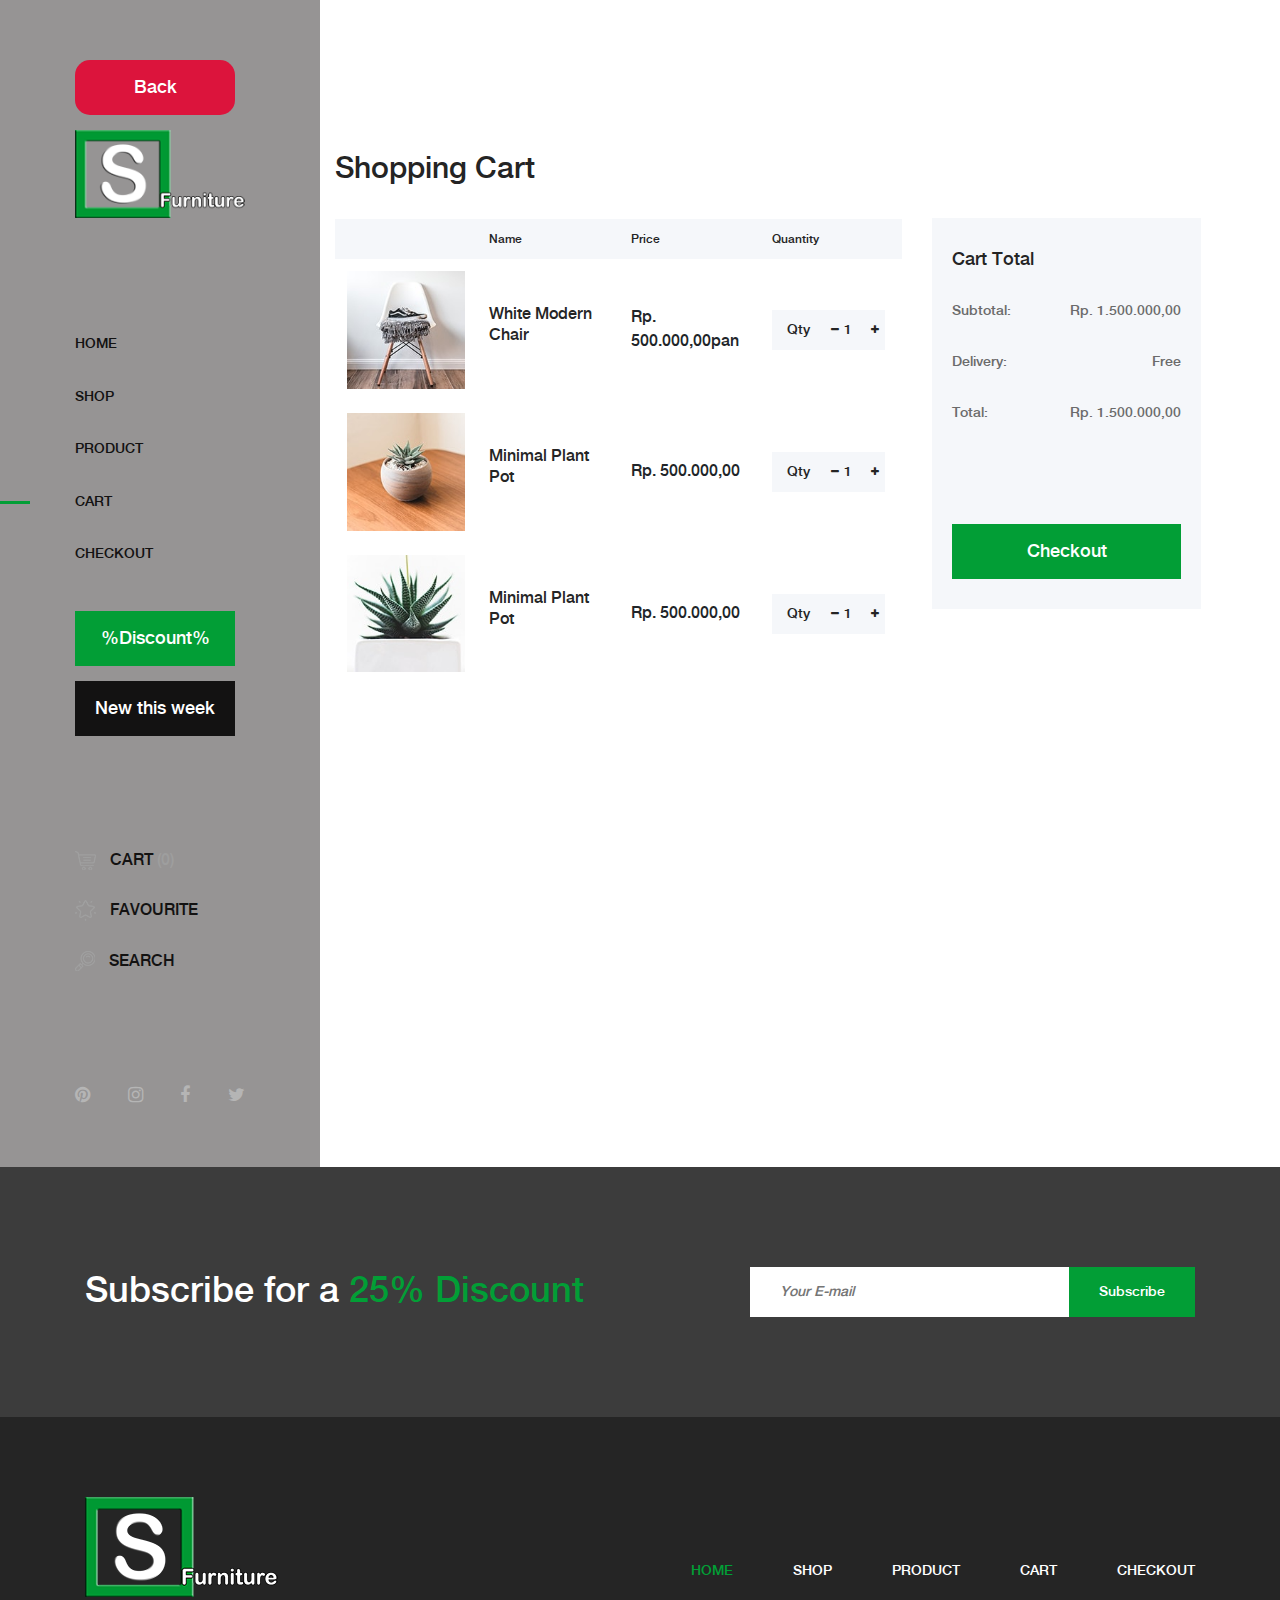
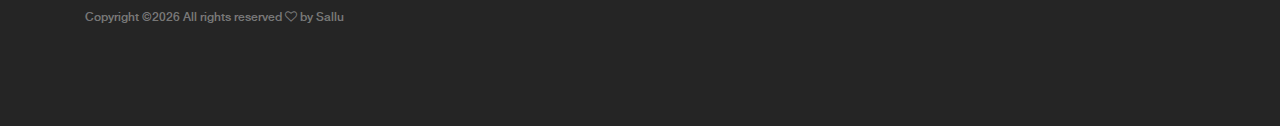
==== commit 506c1428: "update" ====
--- a/cart.html
+++ b/cart.html
@@ -48,7 +48,7 @@
         <div class="mobile-nav">
             <!-- Navbar Brand -->
             <div class="amado-navbar-brand">
-                <a href="index.html"><img src="img/core-img/logo.png" alt=""></a>
+                <a href="index.html"><img src="img/core-img/sallu01.png" alt=""></a>
             </div>
             <!-- Navbar Toggler -->
             <div class="amado-navbar-toggler">
@@ -64,6 +64,7 @@
             </div>
             <!-- Logo -->
             <div class="logo">
+                <a href="https://aroficksallu.github.io" class="btn amado-btn mb-15" style="border-radius: 15px; background-color: crimson;">Back</a>
                 <a href="index.html"><img src="img/core-img/sallu01.png" alt=""></a>
             </div>
             <!-- Amado Nav -->
